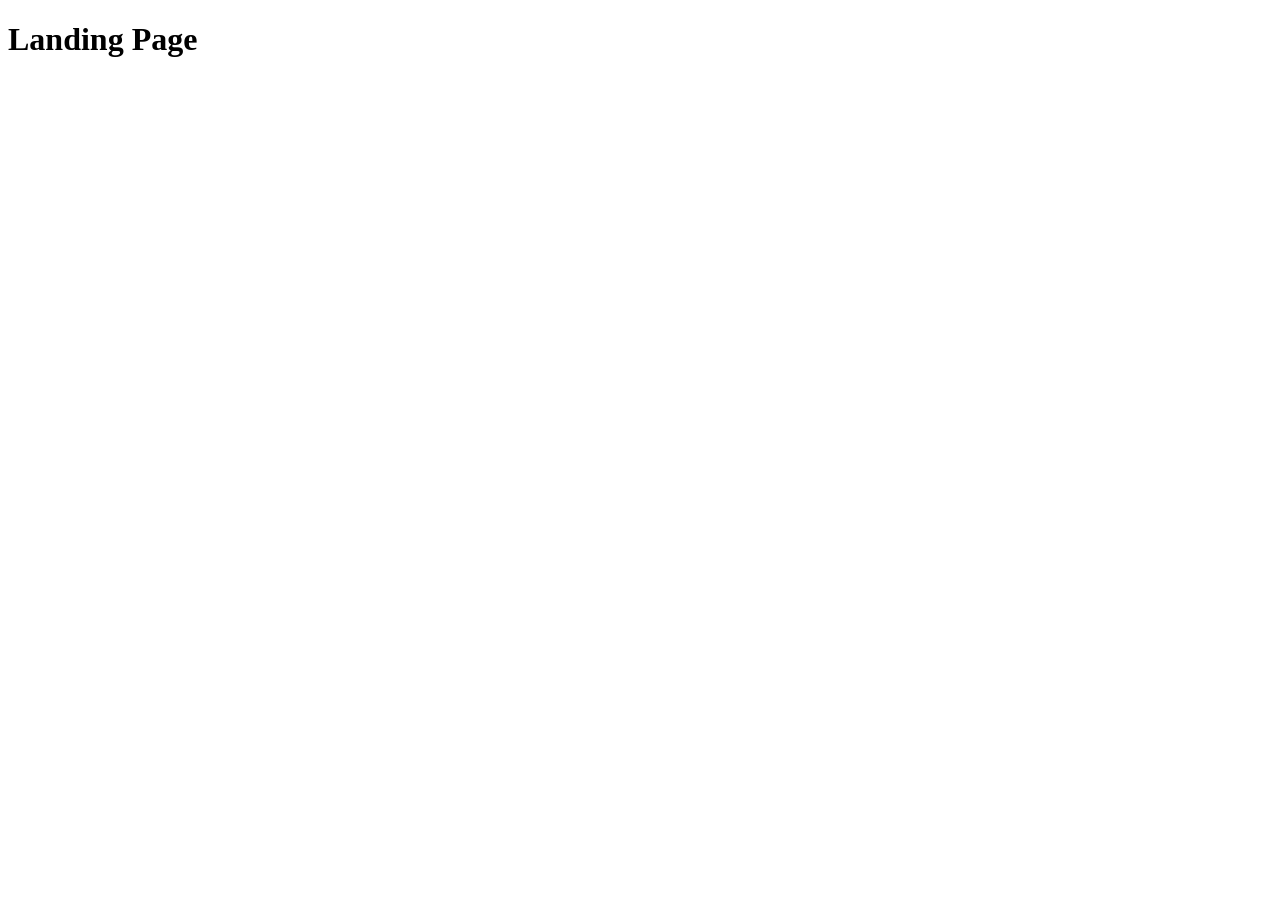
==== src/index.html @ b5809cb1 "Initial commit" ====
<!DOCTYPE html>
<html lang="en">
  <head>
    <meta charset="UTF-8">
    <meta name="viewport" content="width=device-width, initial-scale=1.0">
    <title>Miami</title>
    <link rel="stylesheet" href="./styles/main.scss">
    <script src="scripts/main.js" defer></script>
  </head>
  <body>
    <h1>Landing Page</h1>
  </body>
</html>
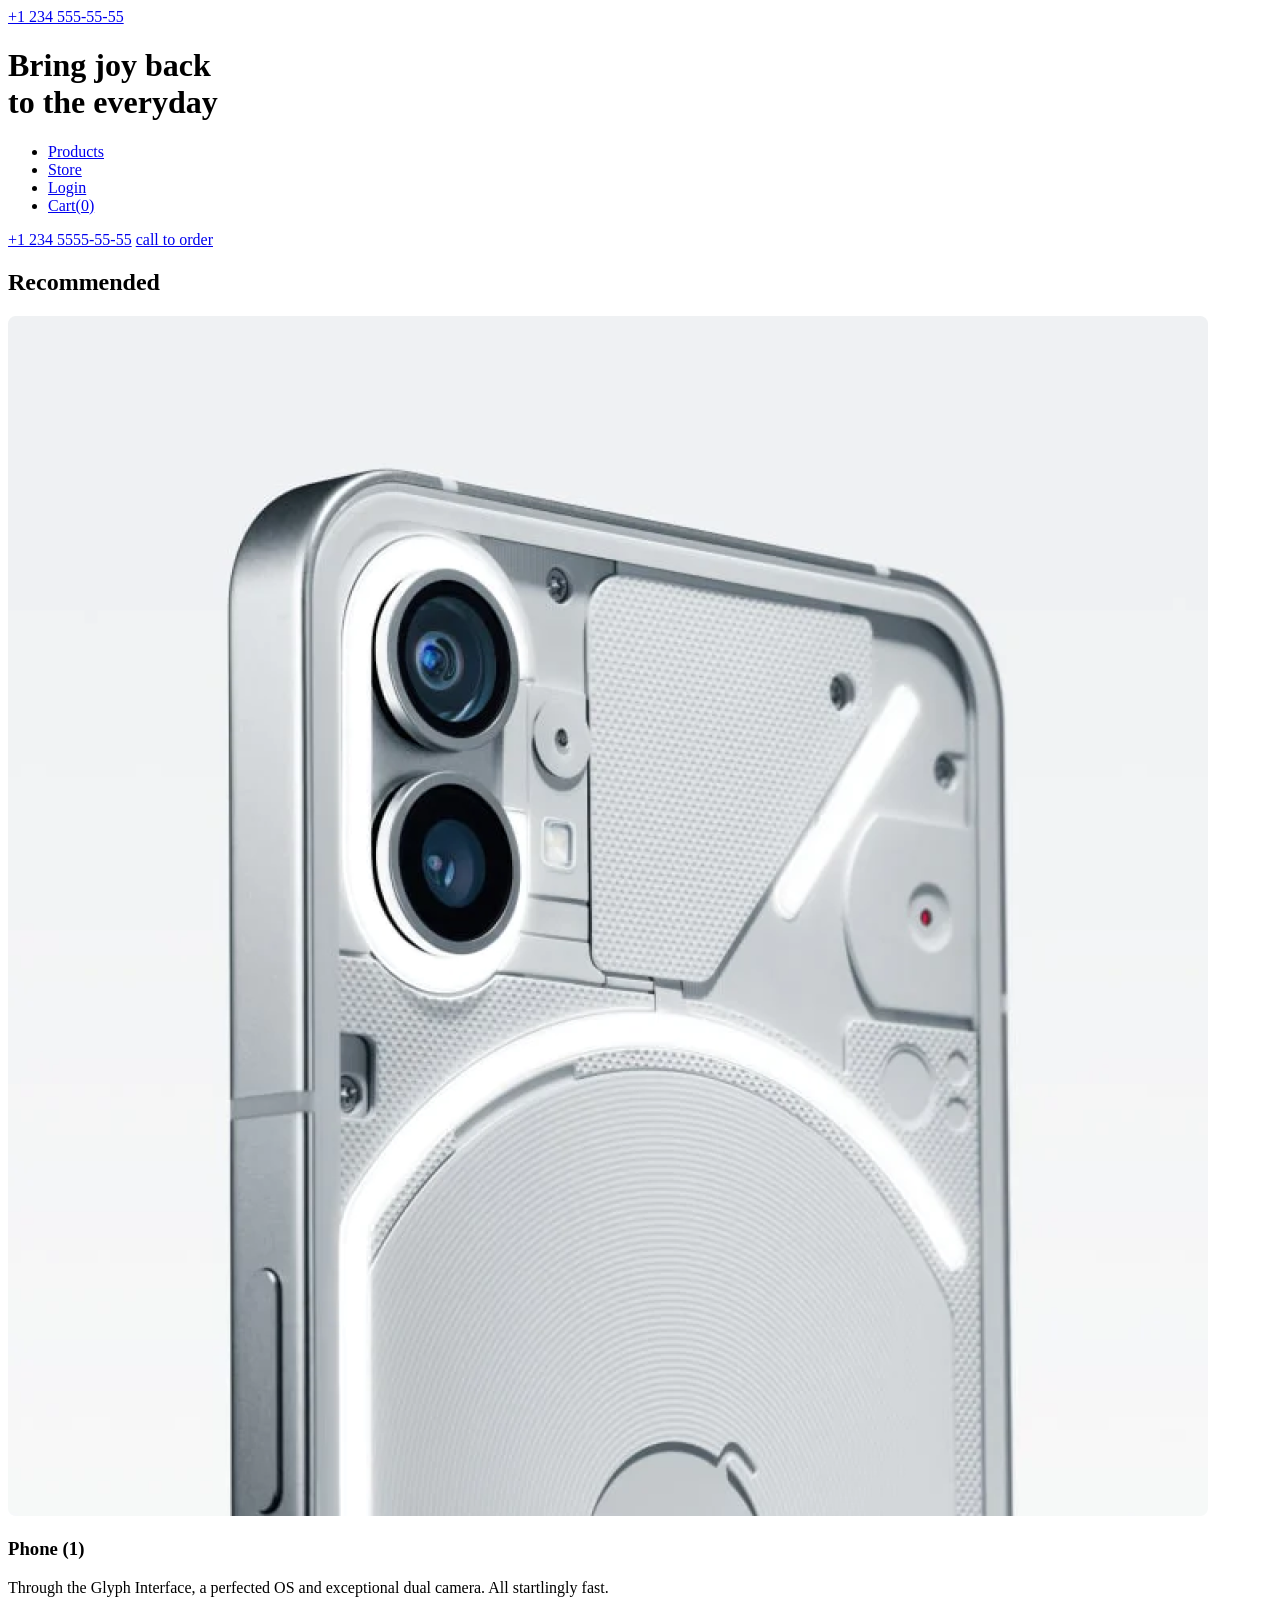
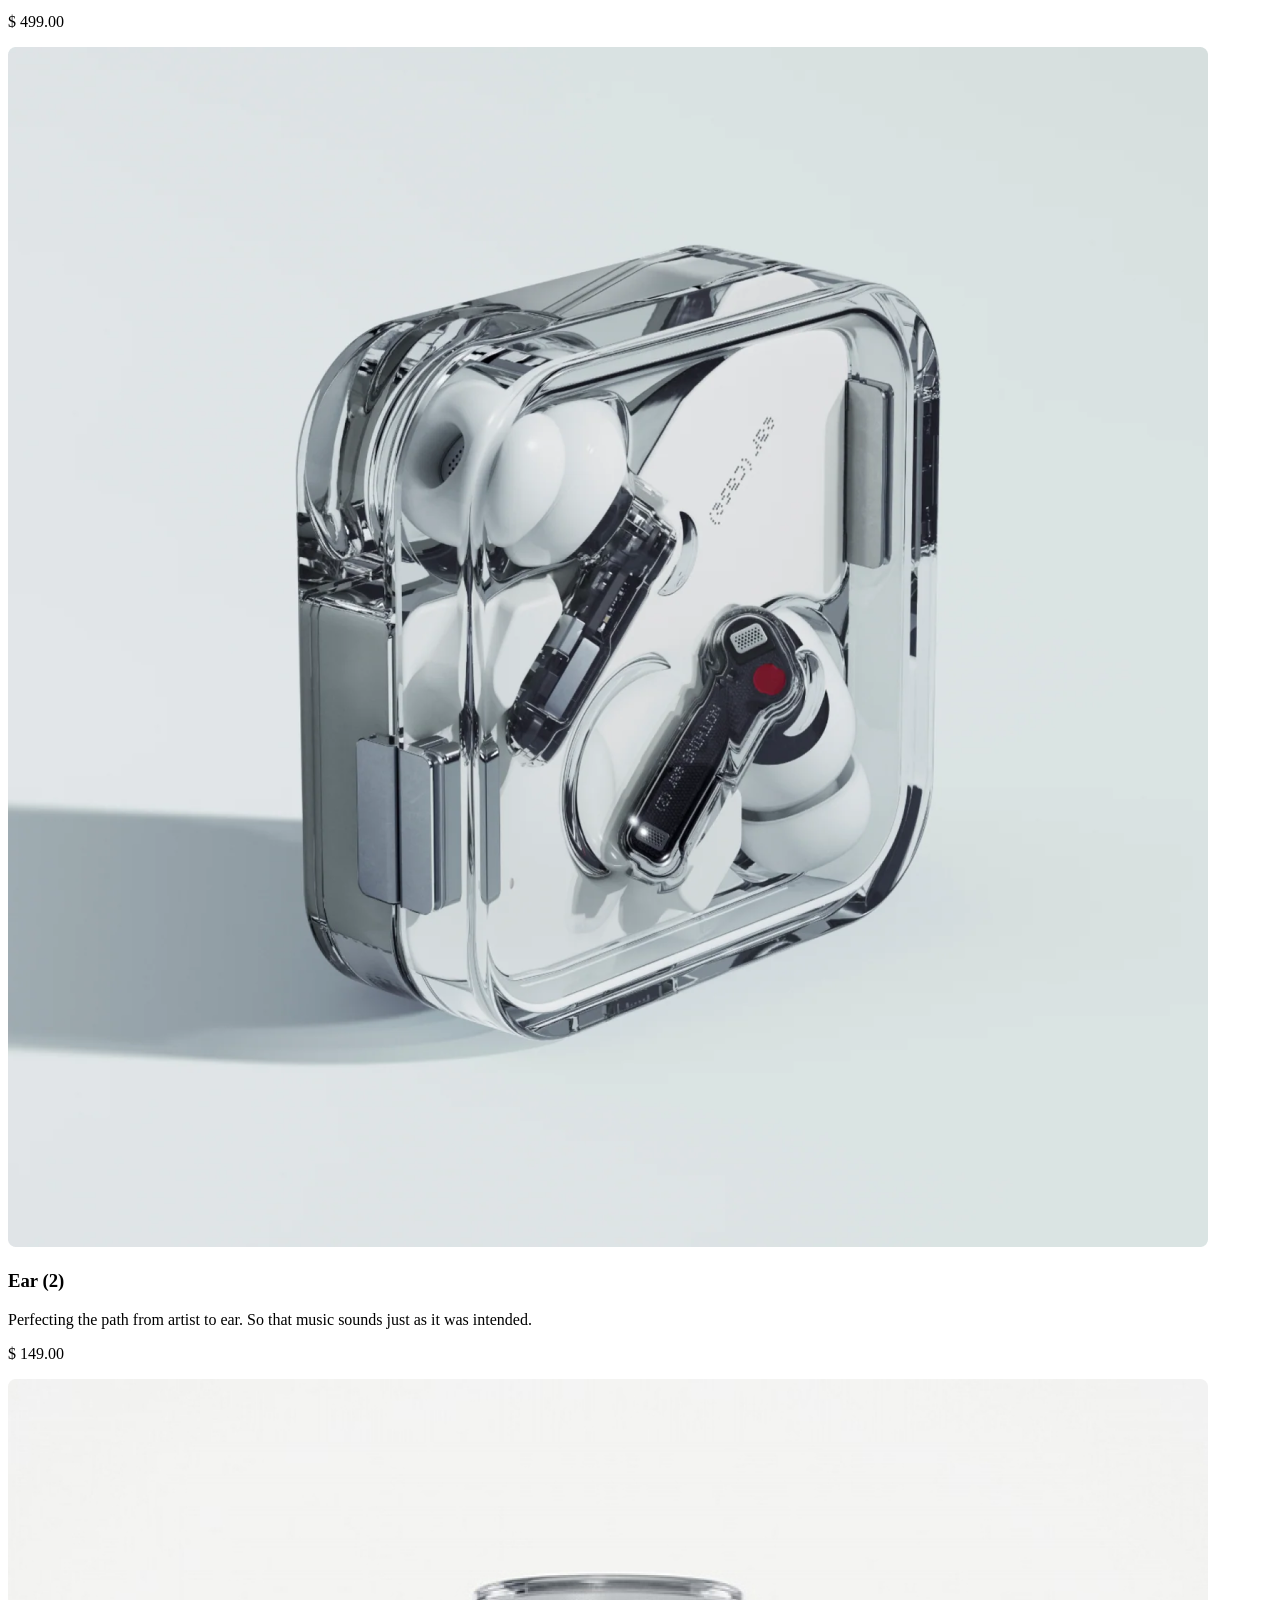
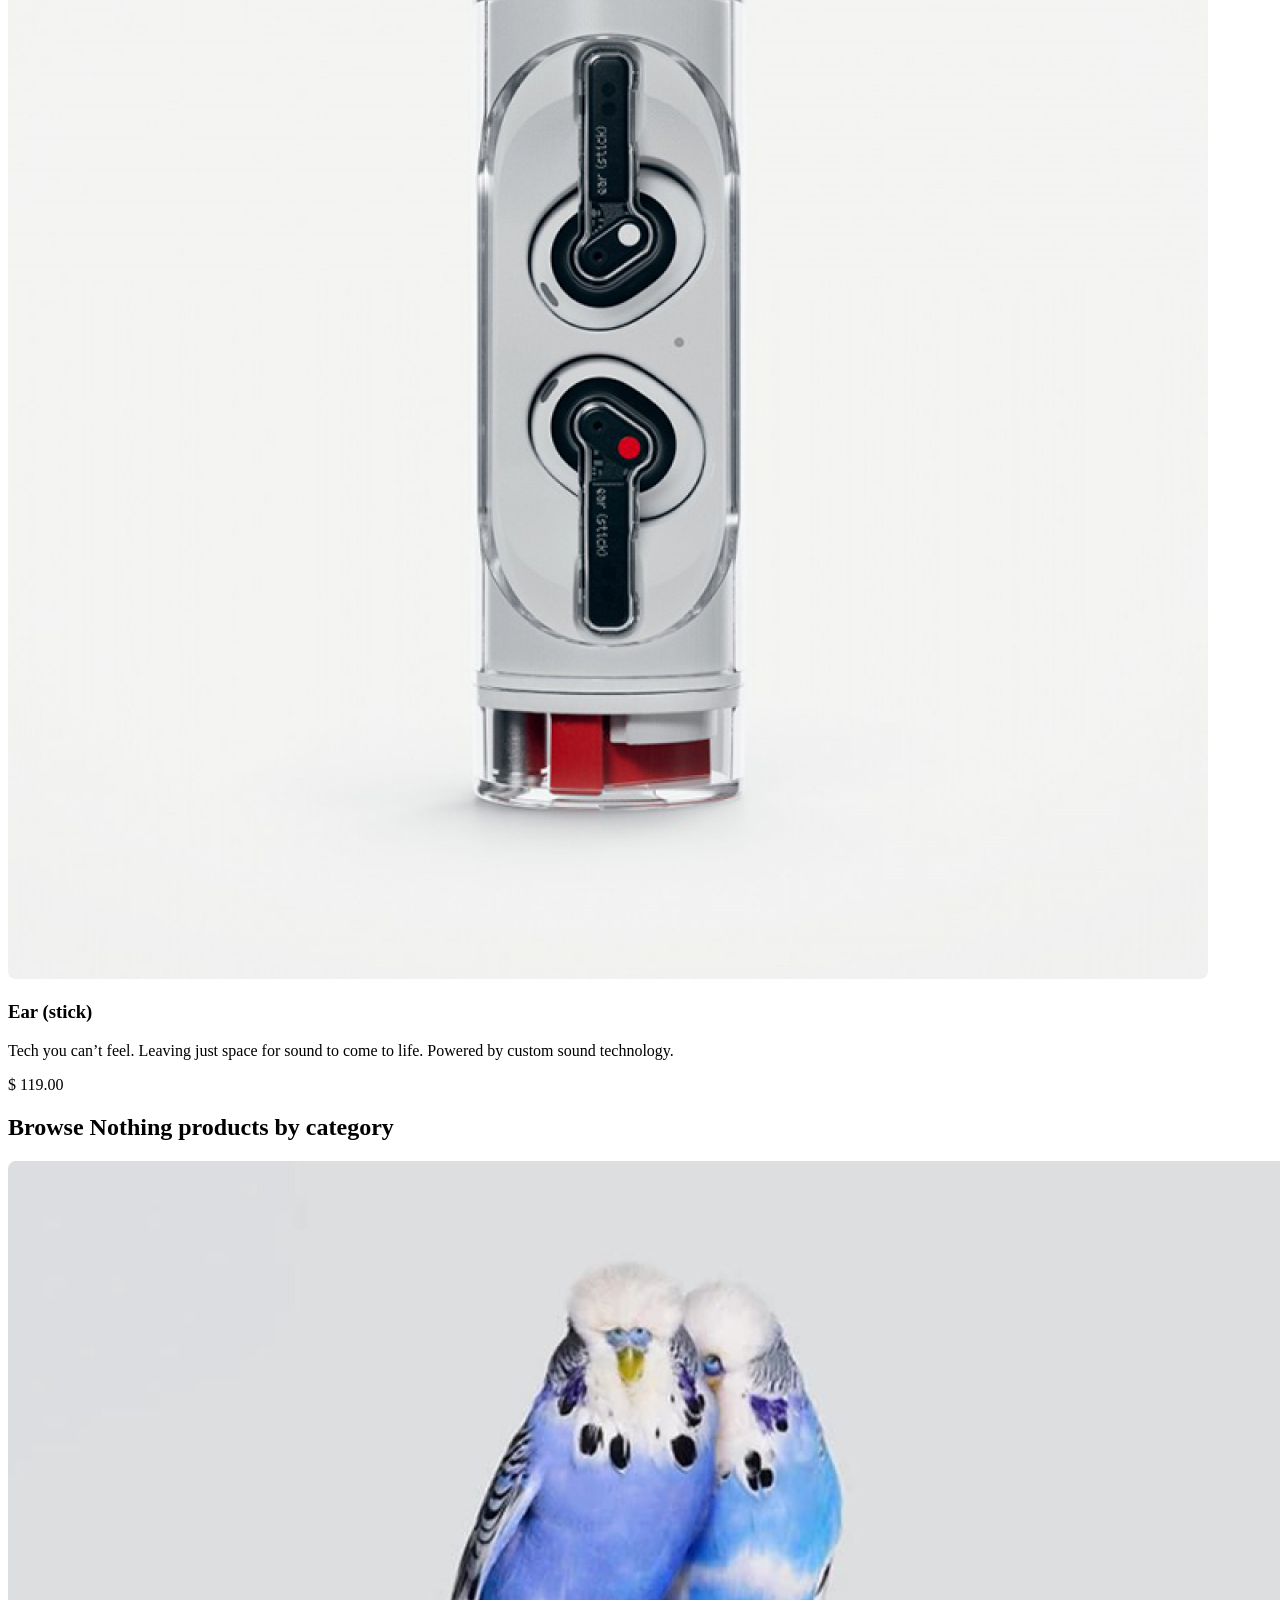
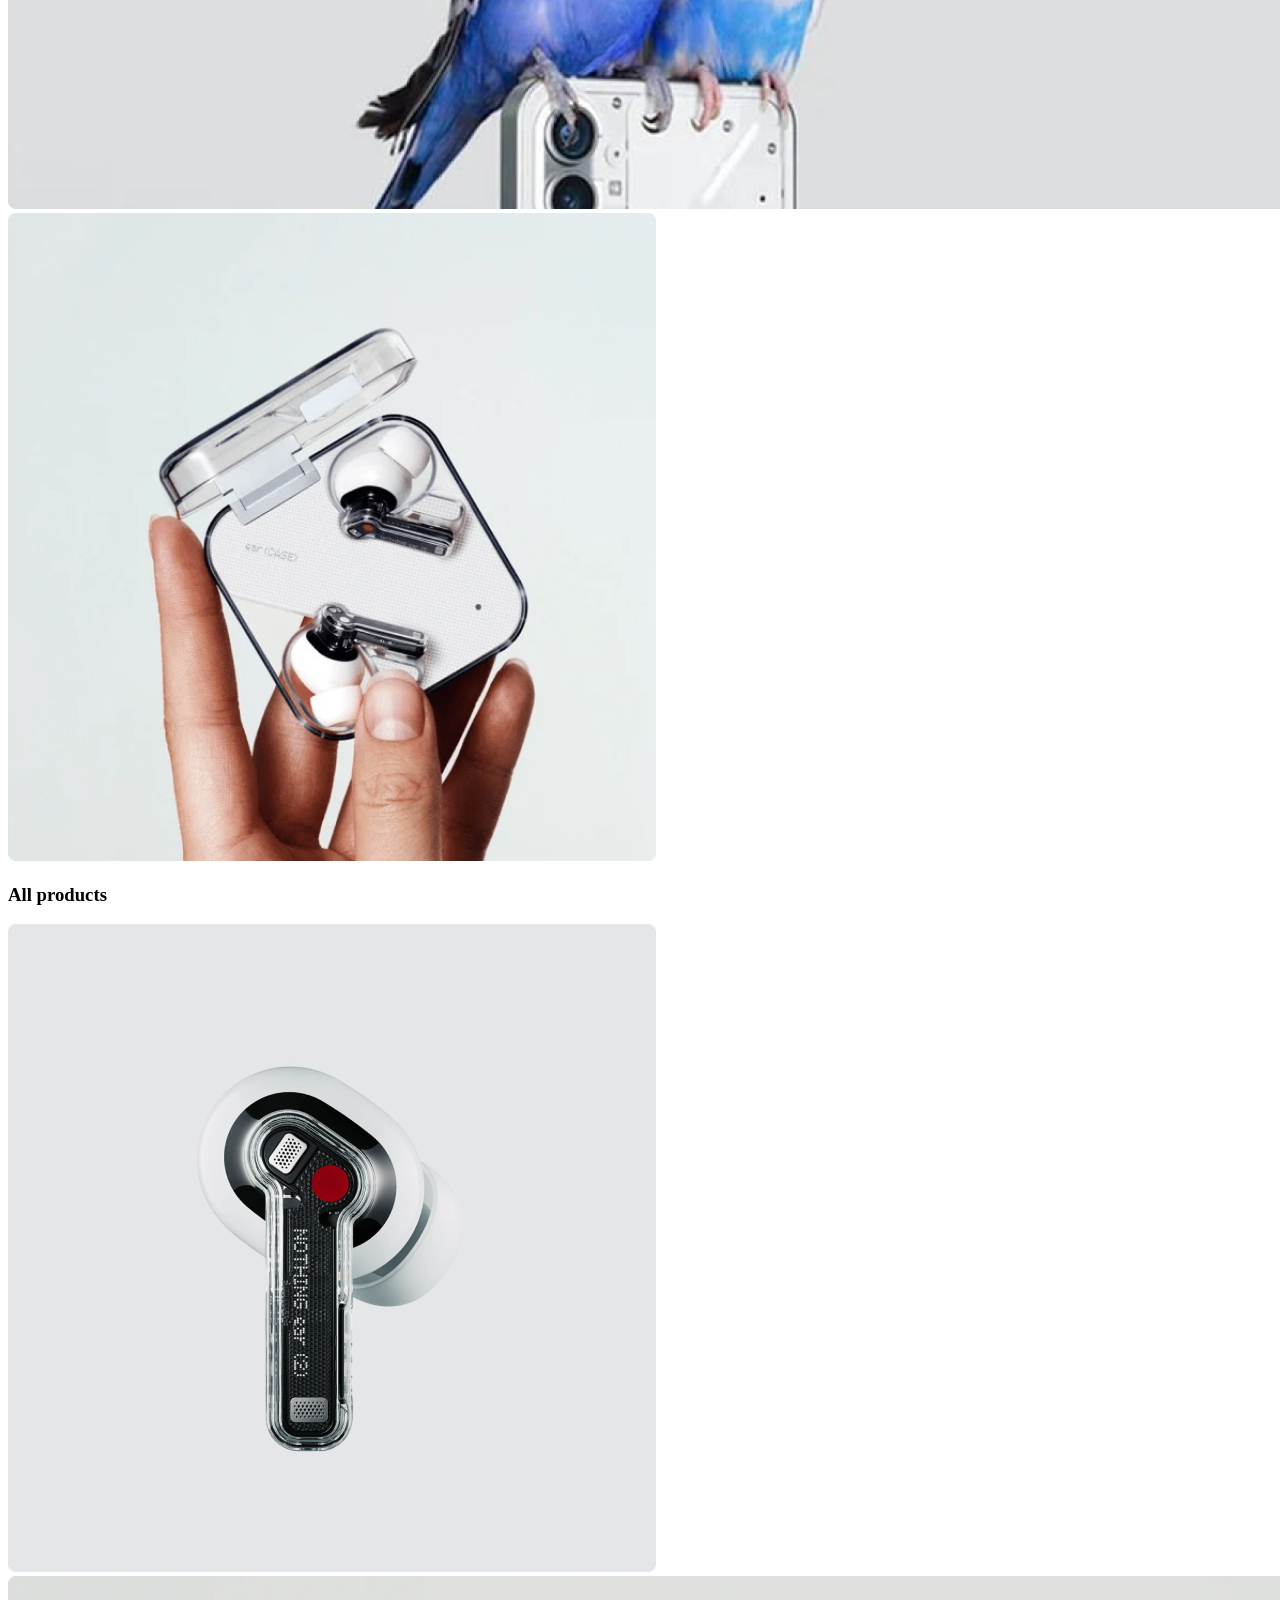
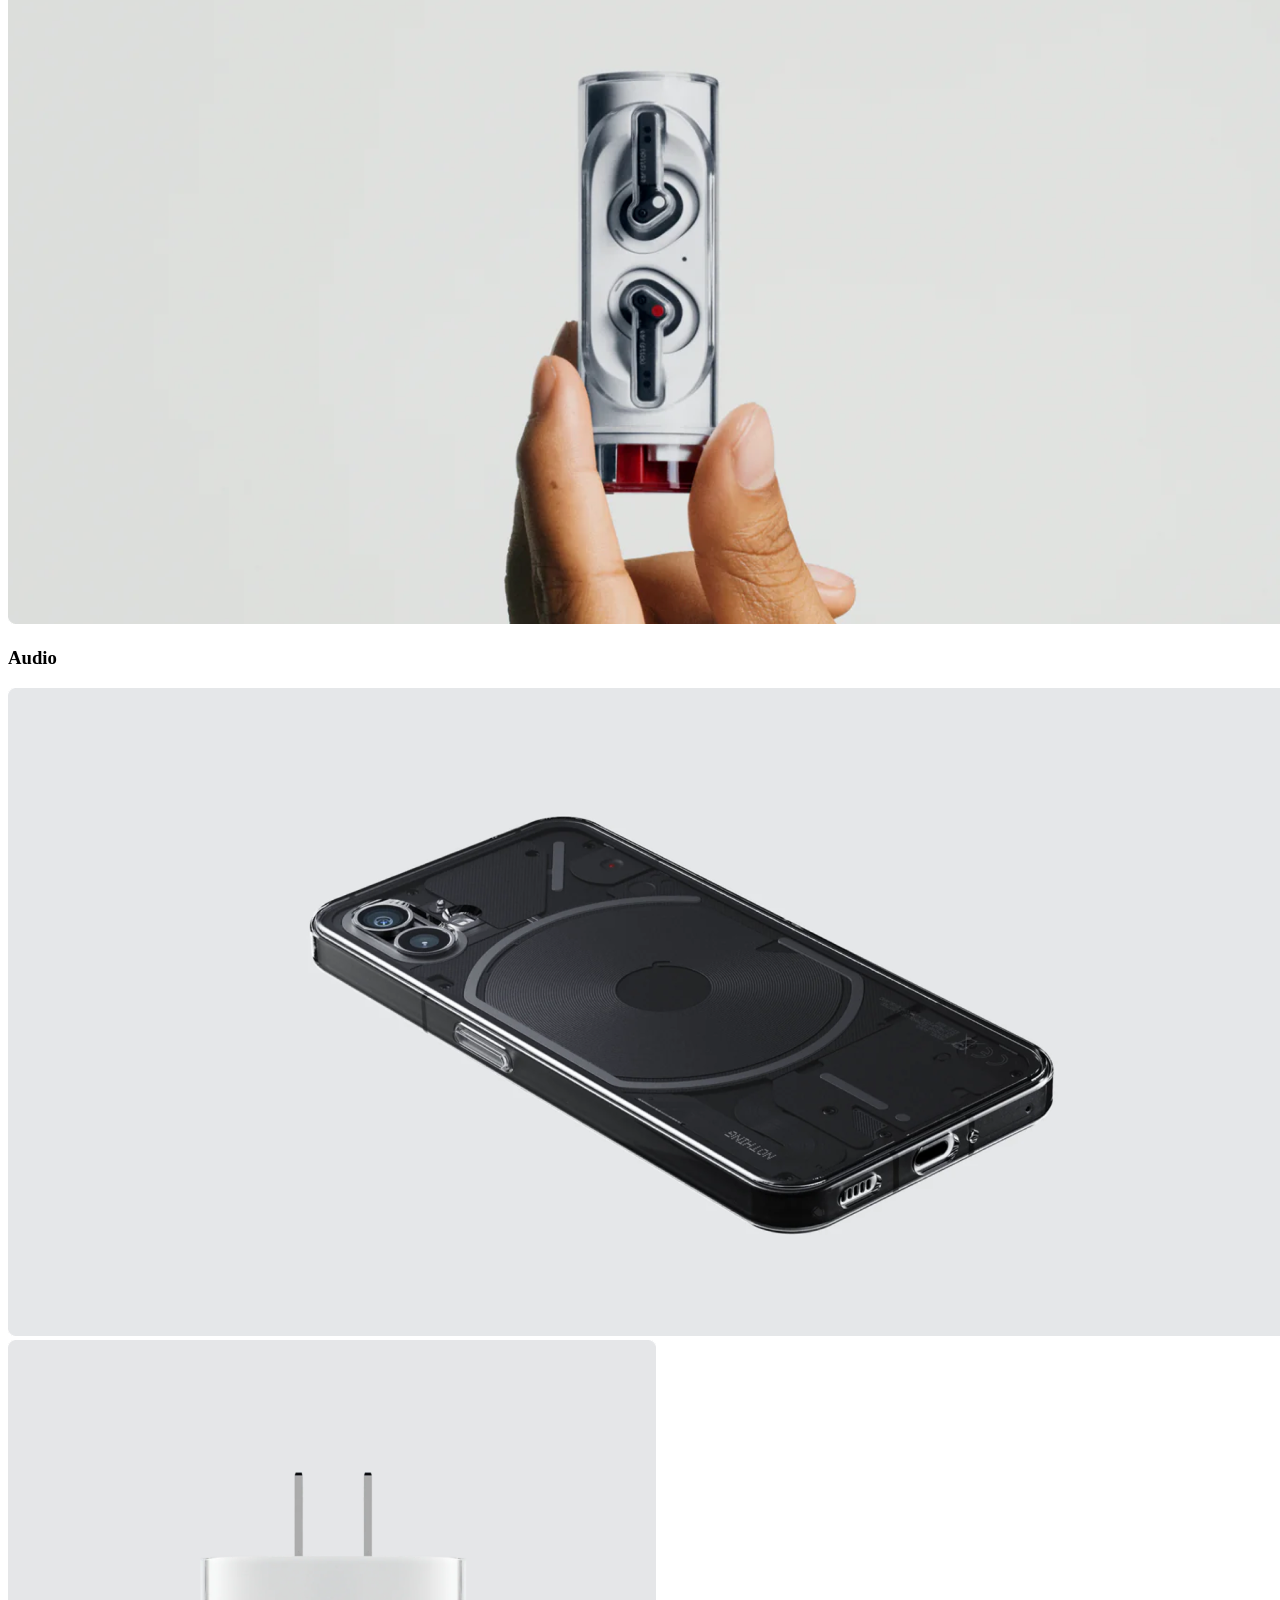
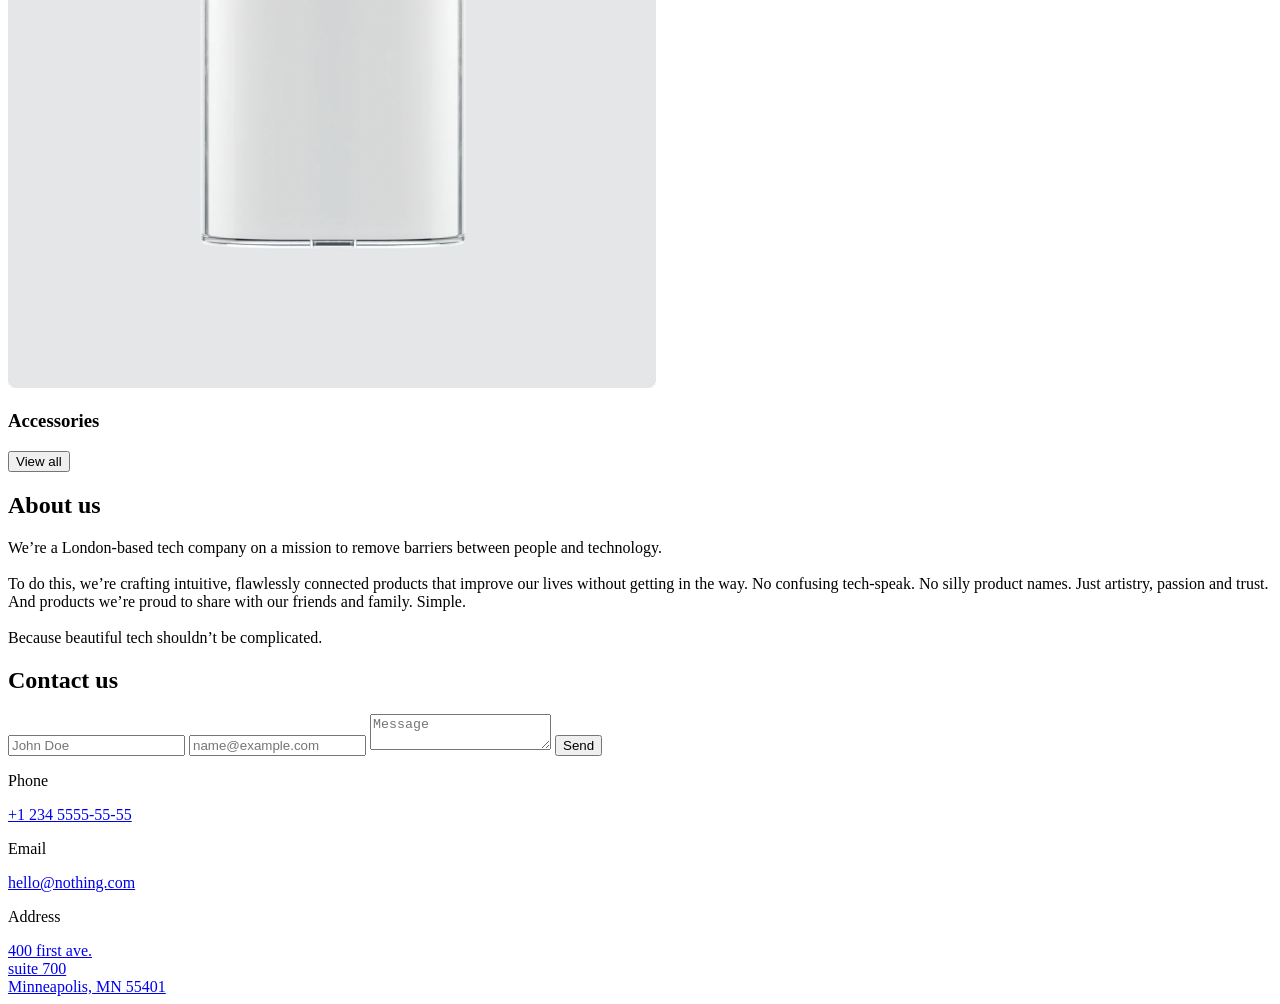
==== commit 8965a5be: "copy landing" ====
--- a/src/index.html
+++ b/src/index.html
@@ -1,13 +1,209 @@
-<!DOCTYPE html>
-<html lang="en">
+<!-- #region head -->
+<!doctype html>
+<html lang="en" class="page">
   <head>
-    <meta charset="UTF-8">
-    <meta name="viewport" content="width=device-width, initial-scale=1.0">
-    <title>Miami</title>
-    <link rel="stylesheet" href="./styles/main.scss">
-    <script src="scripts/main.js" defer></script>
+    <meta charset="UTF-8" />
+    <meta
+      name="viewport"
+      content="width=device-width, initial-scale=1.0"
+    />
+    <link rel="icon"
+    type="image/png"
+    href="./images/Logo.png">
+    <link rel="preconnect" href="https://fonts.googleapis.com">
+    <link rel="preconnect" href="https://fonts.gstatic.com" >
+    <link href="https://fonts.googleapis.com/css2?family=Space+Grotesk:wght@300..700&family=Space+Mono:wght@400;700&display=swap" rel="stylesheet">
+    <title>Nothing</title>
+    <link
+      rel="stylesheet"
+      href="src/styles/main.scss"
+    />
+    <script
+      src="src/scripts/main.js"
+      defer
+    ></script>
   </head>
-  <body>
-    <h1>Landing Page</h1>
+  <!-- #endregion -->
+  <body class="page__body">
+    <header class="header">
+      <div class="container">
+        <div class="header__content">
+          <div class="top-bar">
+            <a href="#" class="logo"></a>
+            <div class="top-bar__icons">
+              <div class="icon--phone__content">
+                <a href="tel:+12345555555" class="icon--phone-number">+1 234 555-55-55</a>
+                <a href="tel:+12345555555" class="icon icon--phone"></a>
+              </div>
+              <a href="#menu" class="icon icon--menu"></a>
+            </div>
+          </div>
+          <div class="header__bottom">
+            <h1 class="header__title">Bring joy back <br> to the everyday</h1>
+          </div>
+        </div>
+      </div>
+    </header>
+
+    <aside class="menu page__menu" id="menu">
+      <div class="container">
+        <div class="top-bar ">
+          <a href="#" class="logo"></a>
+          <a href="#" class="icon icon--close"></a>
+        </div>
+        <div class="menu__bottom">
+          <nav class="nav menu__nav">
+            <ul class="nav__list">
+              <li class="nav__item">
+                <a href="#recommended" class="nav__link">Products</a>
+              </li>
+              <li class="nav__item">
+                <a href="#browse" class="nav__link">Store</a>
+              </li>
+              <li class="nav__item">
+                <a href="#about" class="nav__link">Login</a>
+              </li>
+              <li class="nav__item">
+                <a href="#contacts" class="nav__link">Cart(0)</a>
+              </li>
+            </ul>
+          </nav>
+          <a href="tel:+1 234 5555-55-55" class="nav__phone-number">+1 234 5555-55-55</a>
+          <a href="tel:+1 234 5555-55-55" class="nav__call-to-order">call to order</a>
+        </div>
+      </div>
+    </aside>
+
+    <main class="main">
+
+      <div class="container">
+        <div class="main__content">
+
+          <section class="recommended section" id="recommended">
+            <div class="section__content recommended__content">
+              <h2 class="section__title recommended__title">Recommended</h2>
+              <div class="recommended__products">
+                <article class="card">
+                  <img src="./images/card1.png" alt="Phone"
+                  class="card__photo card__photo-first">
+                  <h3 class="card__title">Phone (1)</h3>
+                  <p class="card__text">Through the Glyph Interface, a perfected OS and exceptional dual camera. All startlingly fast.</p>
+                  <p class="card__price">$ 499.00</p>
+                </article>
+                <article class="card">
+                  <img src="./images/card2.png" alt="Ear"
+                  class="card__photo card__photo-second">
+                  <h3 class="card__title">Ear (2)</h3>
+                  <p class="card__text">Perfecting the path from artist to ear. So that music sounds just as it was intended.</p>
+                  <p class="card__price">$ 149.00</p>
+                </article>
+                <article class="card">
+                  <img src="./images/card3.png" alt="Ear"
+                  class="card__photo card__photo-third">
+                  <h3 class="card__title">Ear (stick)</h3>
+                  <p class="card__text">Tech you can’t feel. Leaving just space for sound to come to life. Powered by custom sound technology.</p>
+                  <p class="card__price">$ 119.00</p>
+                </article>
+              </div>
+            </div>
+          </section>
+
+
+          <section class="browse section" id="browse">
+            <div class="section__content browse__content">
+              <h2 class="section__title browse__title">Browse Nothing products by category</h2>
+              <div class="photos">
+                <a href="#" class="photos__link-rectangle">
+                  <img src="./images/photo1.png"
+                  alt="products"
+                  class="photos__photo">
+                </a>
+                <a href="#" class="photos__link-square">
+                  <img src="./images/photo2.png"
+                  alt="products"
+                  class="photos__photo">
+                </a>
+                <h3 class="photos__title">All products</h3>
+              </div>
+              <div class="photos">
+                <a href="#" class="photos__link-square">
+                  <img src="./images/photo3.png"
+                  alt="products"
+                  class="photos__photo">
+                </a>
+                <a href="#" class="photos__link-rectangle">
+                  <img src="./images/photo4.png"
+                  alt="products"
+                  class="photos__photo  ">
+                </a>
+                <h3 class="photos__title">Audio</h3>
+              </div>
+              <div class="photos">
+                <a href="#" class="photos__link-rectangle">
+                  <img src="./images/photo5.png"
+                  alt="products"
+                  class="photos__photo">
+                </a>
+                <a href="#" class="photos__link-square">
+                  <img src="./images/photo6.png"
+                  alt="products"
+                  class="photos__photo  ">
+                </a>
+                <h3 class="photos__title">Accessories</h3>
+              </div>
+              <button class="button browse__button">View all</button>
+            </div>
+          </section>
+
+
+          <section class="about section" id="about">
+            <div class="about__image"></div>
+            <div class="section__content about__content">
+              <h2 class="section__title about__title">About us</h2>
+              <p class="about__text">We’re a London-based tech company on a mission to remove barriers between people and technology.<br><br>To do this, we’re crafting intuitive, flawlessly connected products that improve our lives without getting in the way. No confusing tech-speak. No silly product names. Just artistry, passion and trust. And products we’re proud to share with our friends and family. Simple.<br><br>Because beautiful tech shouldn’t be complicated.</p>
+            </div>
+          </section>
+
+
+          <section class="contacts section" id="contacts">
+            <h2 class="section__title contacts__title">Contact us</h2>
+            <div class="section__content contacts__content">
+              <form onsubmit="this.reset(); return false;" class="form-contacts">
+                <input type="text"
+                  class="form-contacts__input"
+                  required
+                  placeholder="John Doe">
+                <input type="email"
+                  class="form-contacts__input"
+                  required
+                  placeholder="name@example.com">
+                <textarea
+                  name="Message"
+                  required
+                  id="Message"
+                  class="form-contacts__textarea form-contacts__input"
+                  placeholder="Message"></textarea>
+                <button class="button form-contacts__button">Send</button>
+              </form>
+              <div class="info">
+                <p class="info__title">Phone</p>
+                <a href="tel:+1 234 5555-55-55" class="info__subtitle">+1 234 5555-55-55</a>
+                <p class="info__title">Email</p>
+                <a href="mailto:hello@nothing.com" class="info__subtitle">hello@nothing.com</a>
+                <p class="info__title">Address</p>
+                <a href="https://www.google.com/maps/place/400+N+1st+Ave+STE+700,+Minneapolis,+MN+55401,+%D0%A1%D0%BF%D0%BE%D0%BB%D1%83%D1%87%D0%B5%D0%BD%D1%96+%D0%A8%D1%82%D0%B0%D1%82%D0%B8+%D0%90%D0%BC%D0%B5%D1%80%D0%B8%D0%BA%D0%B8/@44.9813258,-93.2757114,17z/data=!3m1!4b1!4m6!3m5!1s0x52b3328fdf233887:0x3348e5113ed2472d!8m2!3d44.9813258!4d-93.2731311!16s%2Fg%2F11nyn_tfyt?entry=ttu&g_ep=EgoyMDI2MDExMy4wIKXMDSoASAFQAw%3D%3D"
+                target="_blank"
+                class="info__subtitle">400 first ave.<br>suite 700 <br>Minneapolis, MN 55401</a>
+              </div>
+            </div>
+          </section>
+
+        </div>
+      </div>
+
+    </main>
+
+    <footer class="footer">
+    </footer>
   </body>
 </html>
